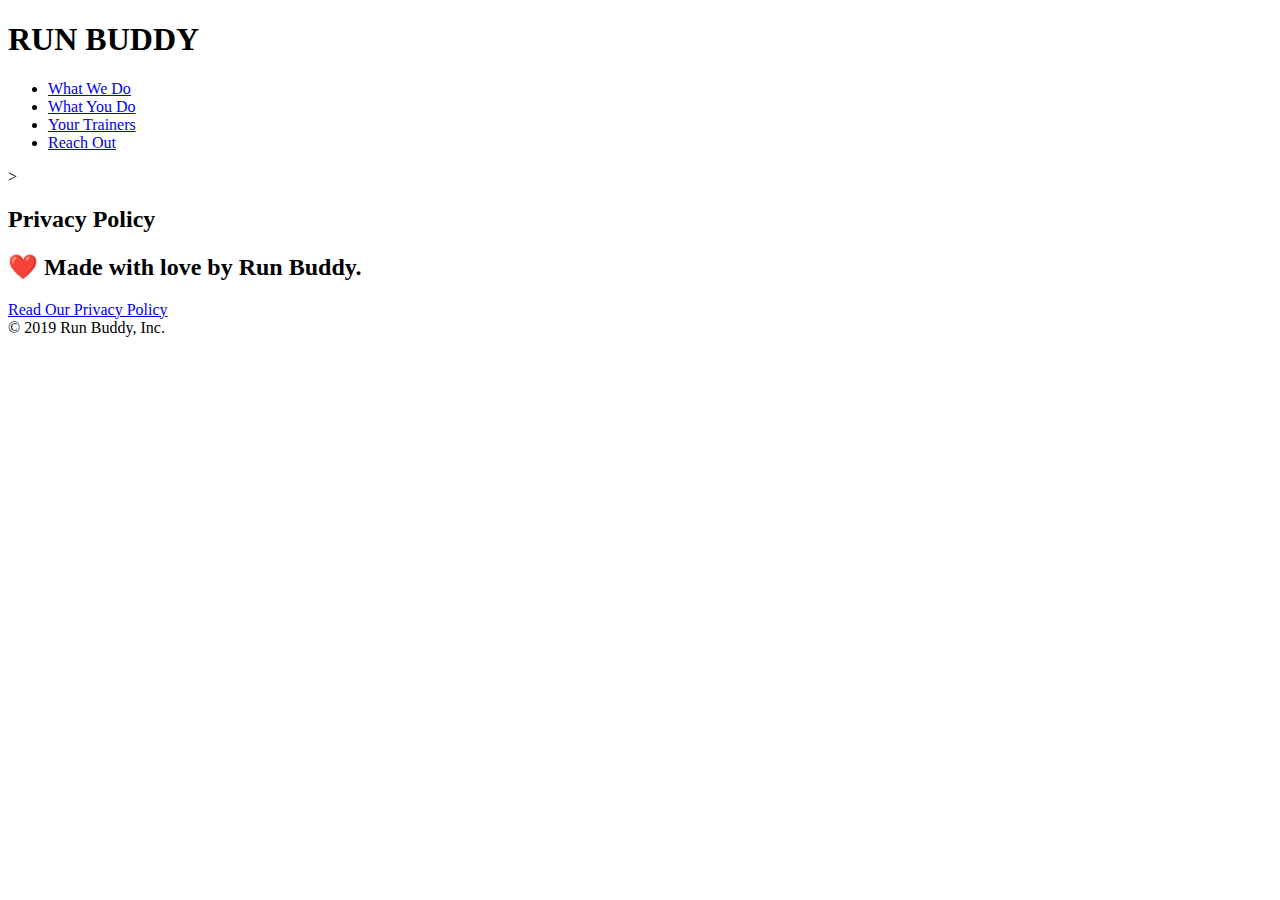
==== privacy-policy.html @ 604ee628 "Add privacy policy" ====
<!DOCTYPE html>
<html lang="en">
  <head>
    <meta charset="UTF-8" />
    <title>Privacy Policy - Run Buddy</title>
  </head>
  <body>
    <!-- header and nav -->
    <header>
        <h1>RUN BUDDY</h1>
        <nav><!-- Unordered list element -->
            <ul>
              <!-- List item element-->
              <li>
                <!-- Anchor element -->
                <a href="./index.html#what-we-do">What We Do</a>
              </li>
              <li>
                <a href="./index.html#what-you-do">What You Do</a>
              </li>
              <li>
                <a href="./index.html#your-trainers">Your Trainers</a>
              </li>
              <li>
                <a href="./index.html#reach-out">Reach Out</a>
              </li>
            </ul></nav>
    </header>
    <!-- main section with privacy policy content -->>
    <section class="hero">
        <h2 class="page-title">
            Privacy Policy
        </h2>
    </section>
    <!-- footer -->
    <footer>
        <h2>❤️ Made with love by Run Buddy.</h2>
        <div>
            <a href="#">Read Our Privacy Policy</a><br />
            &copy; 2019 Run Buddy, Inc.
          </div>
    </footer>
  </body>
</html>
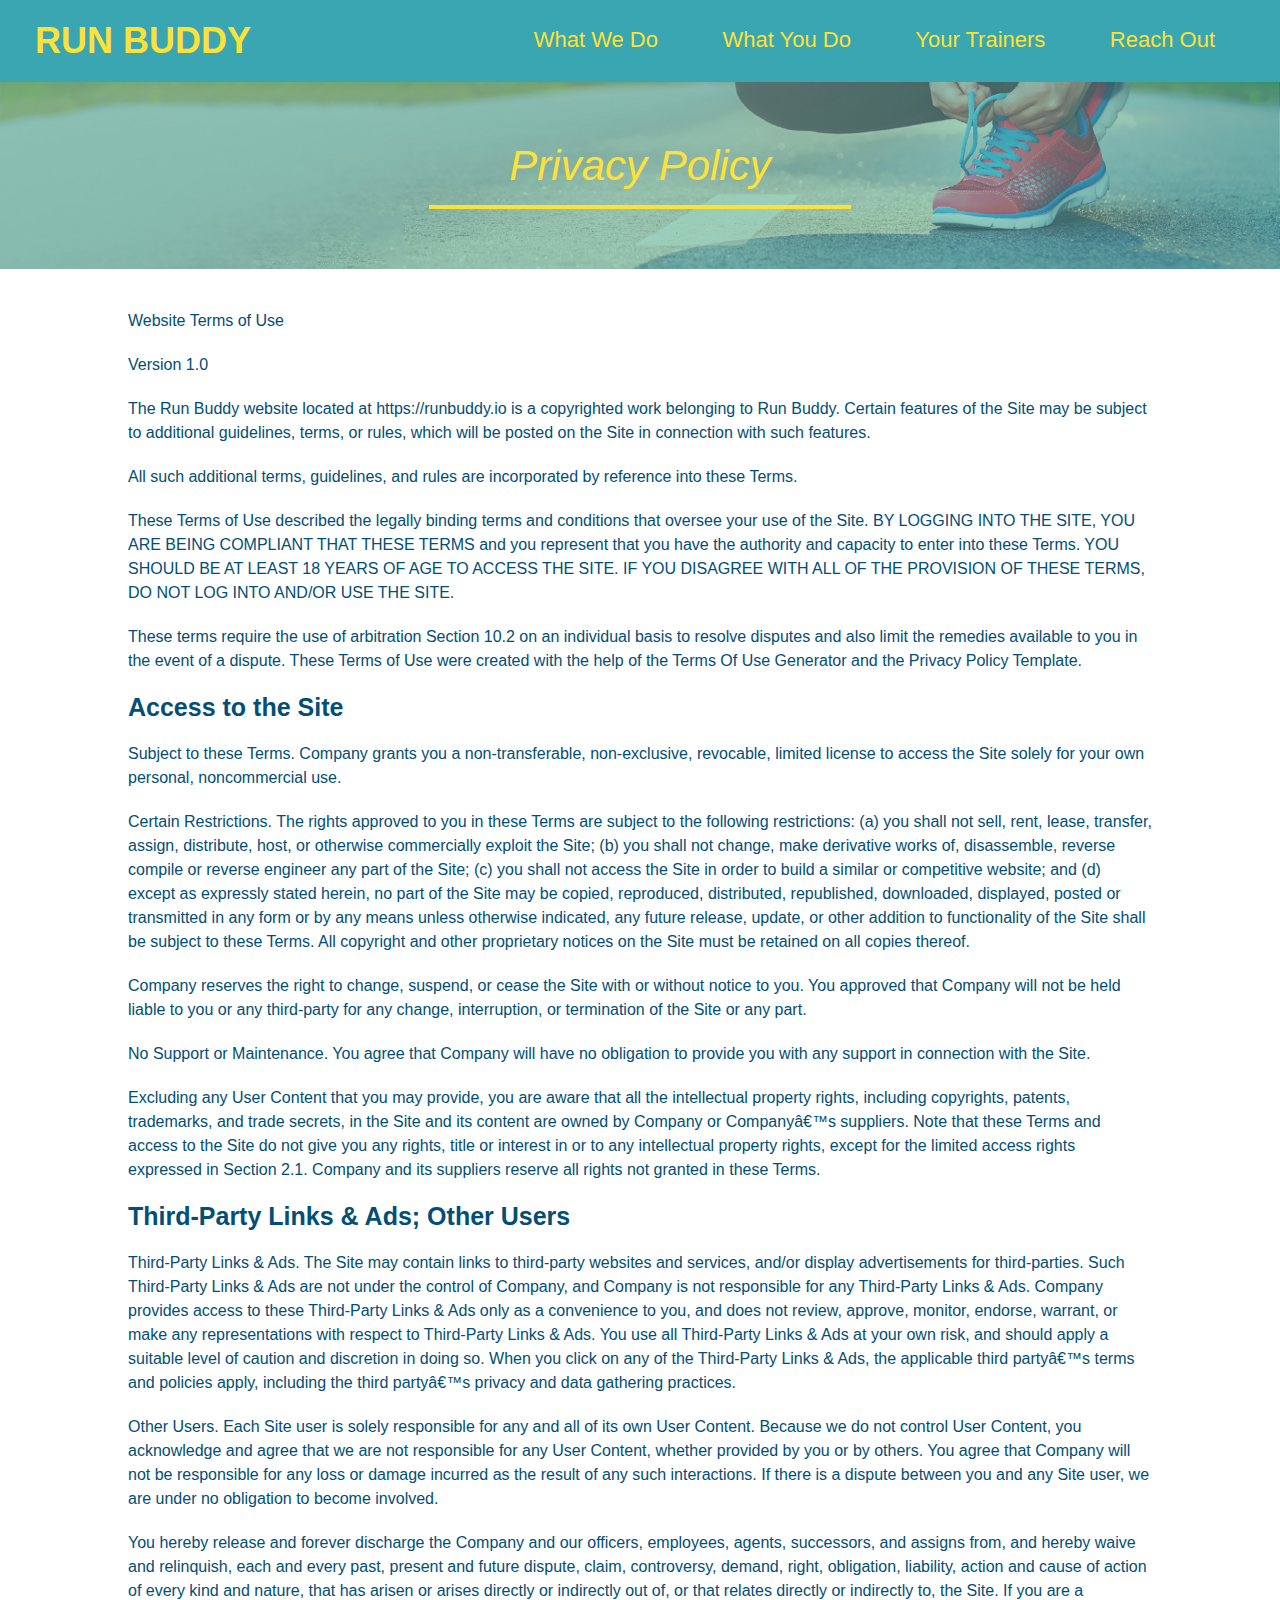
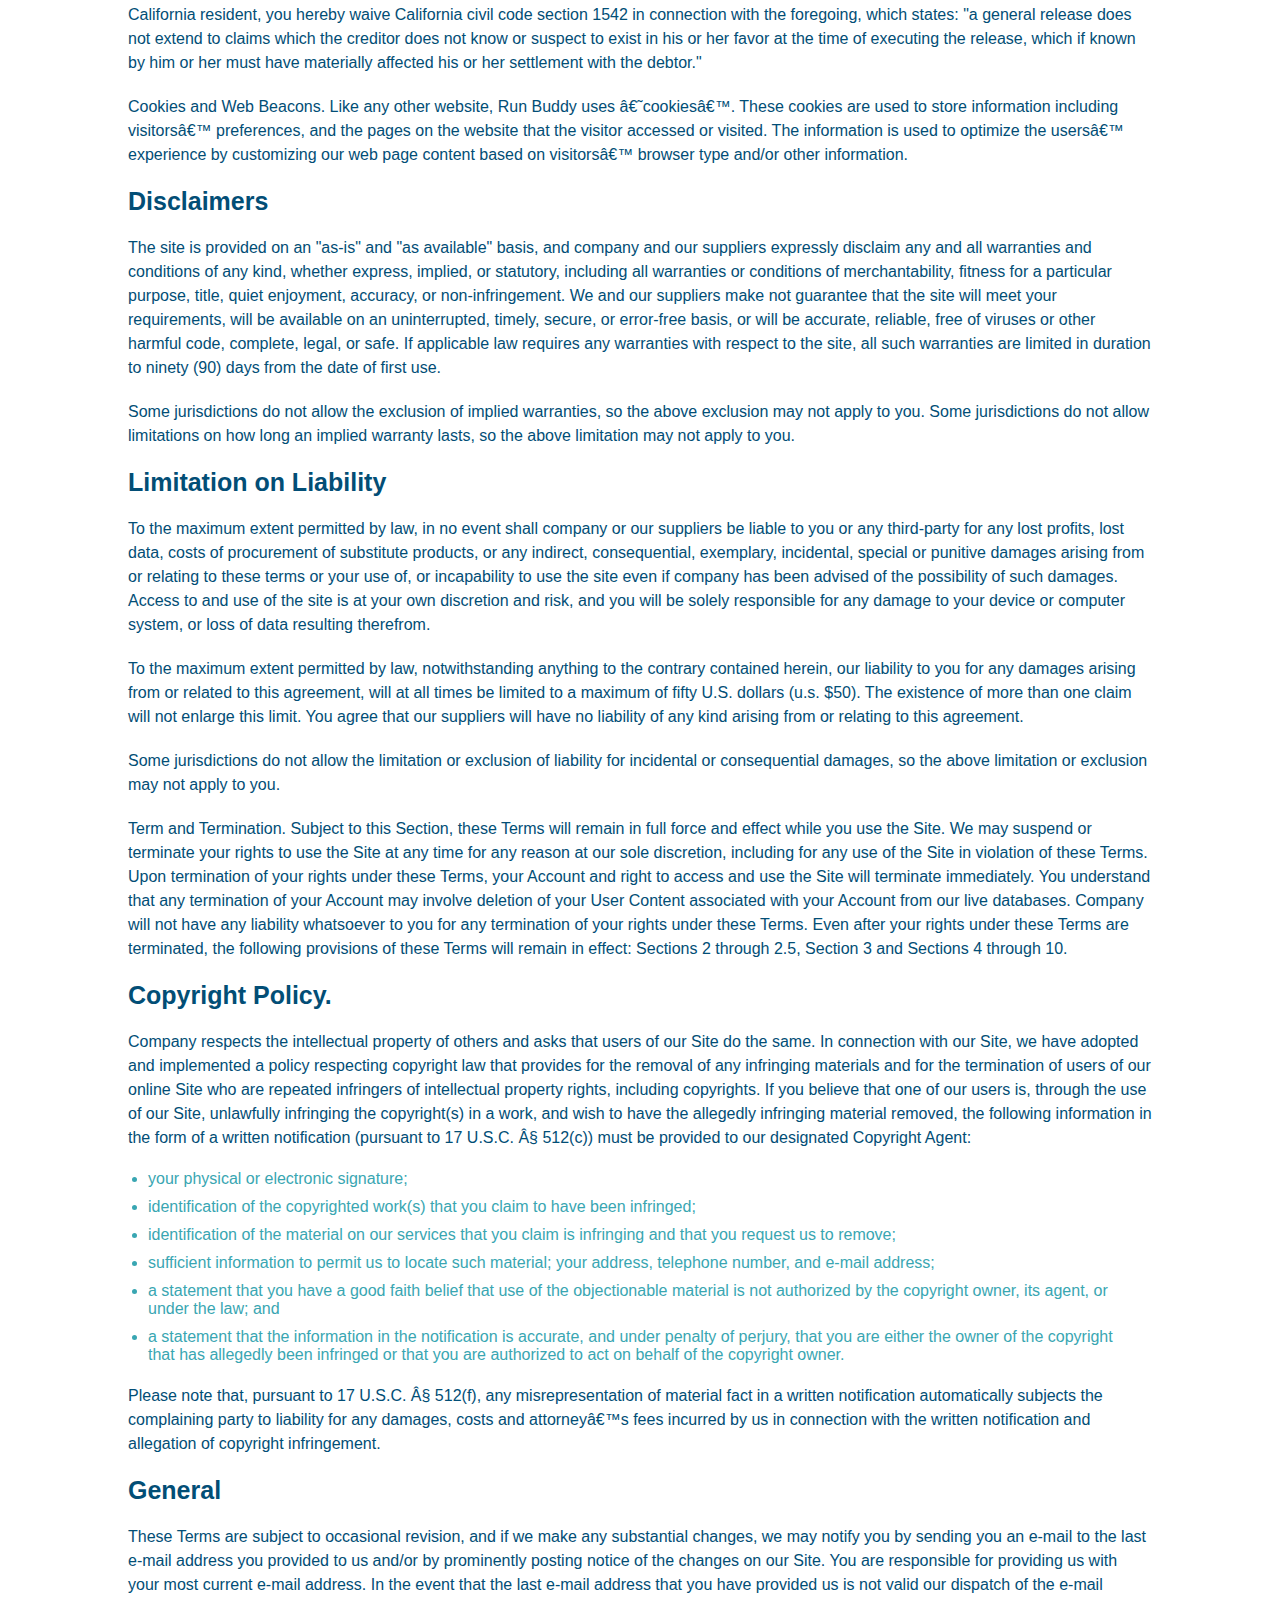
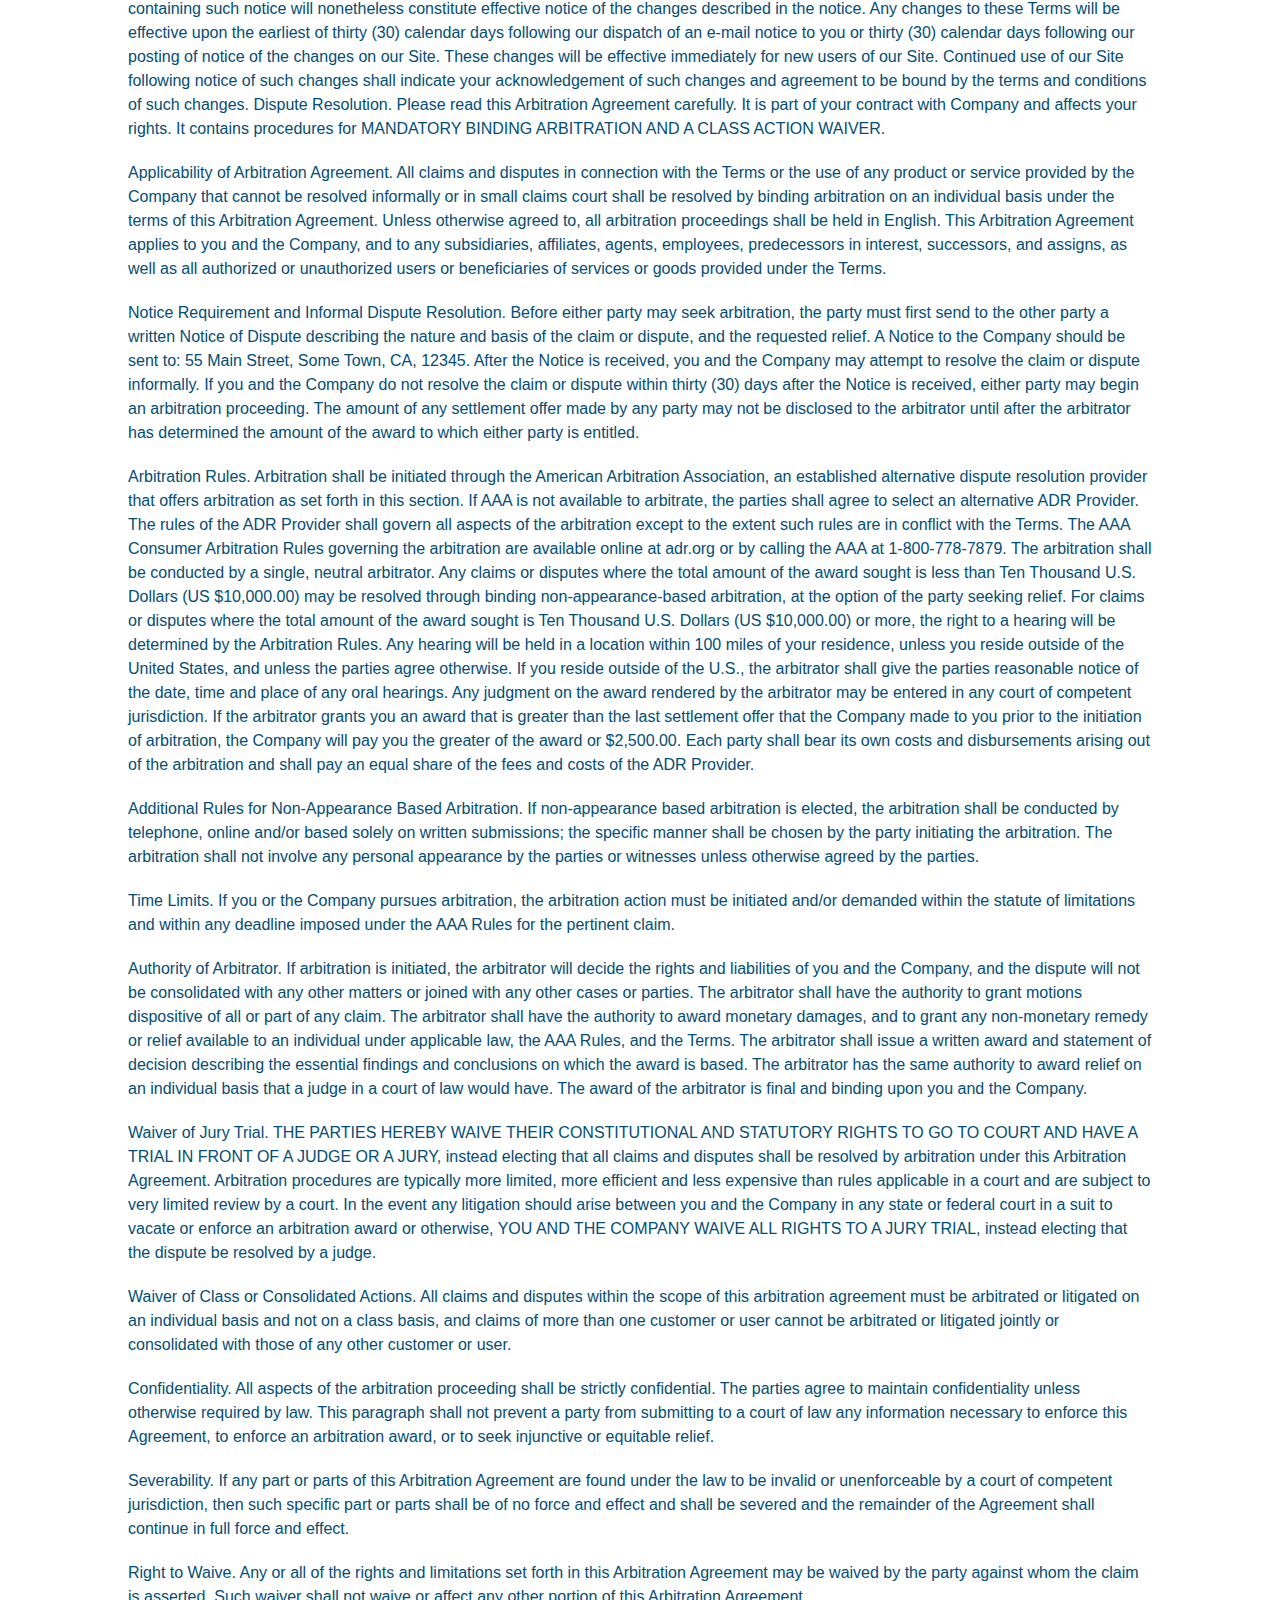
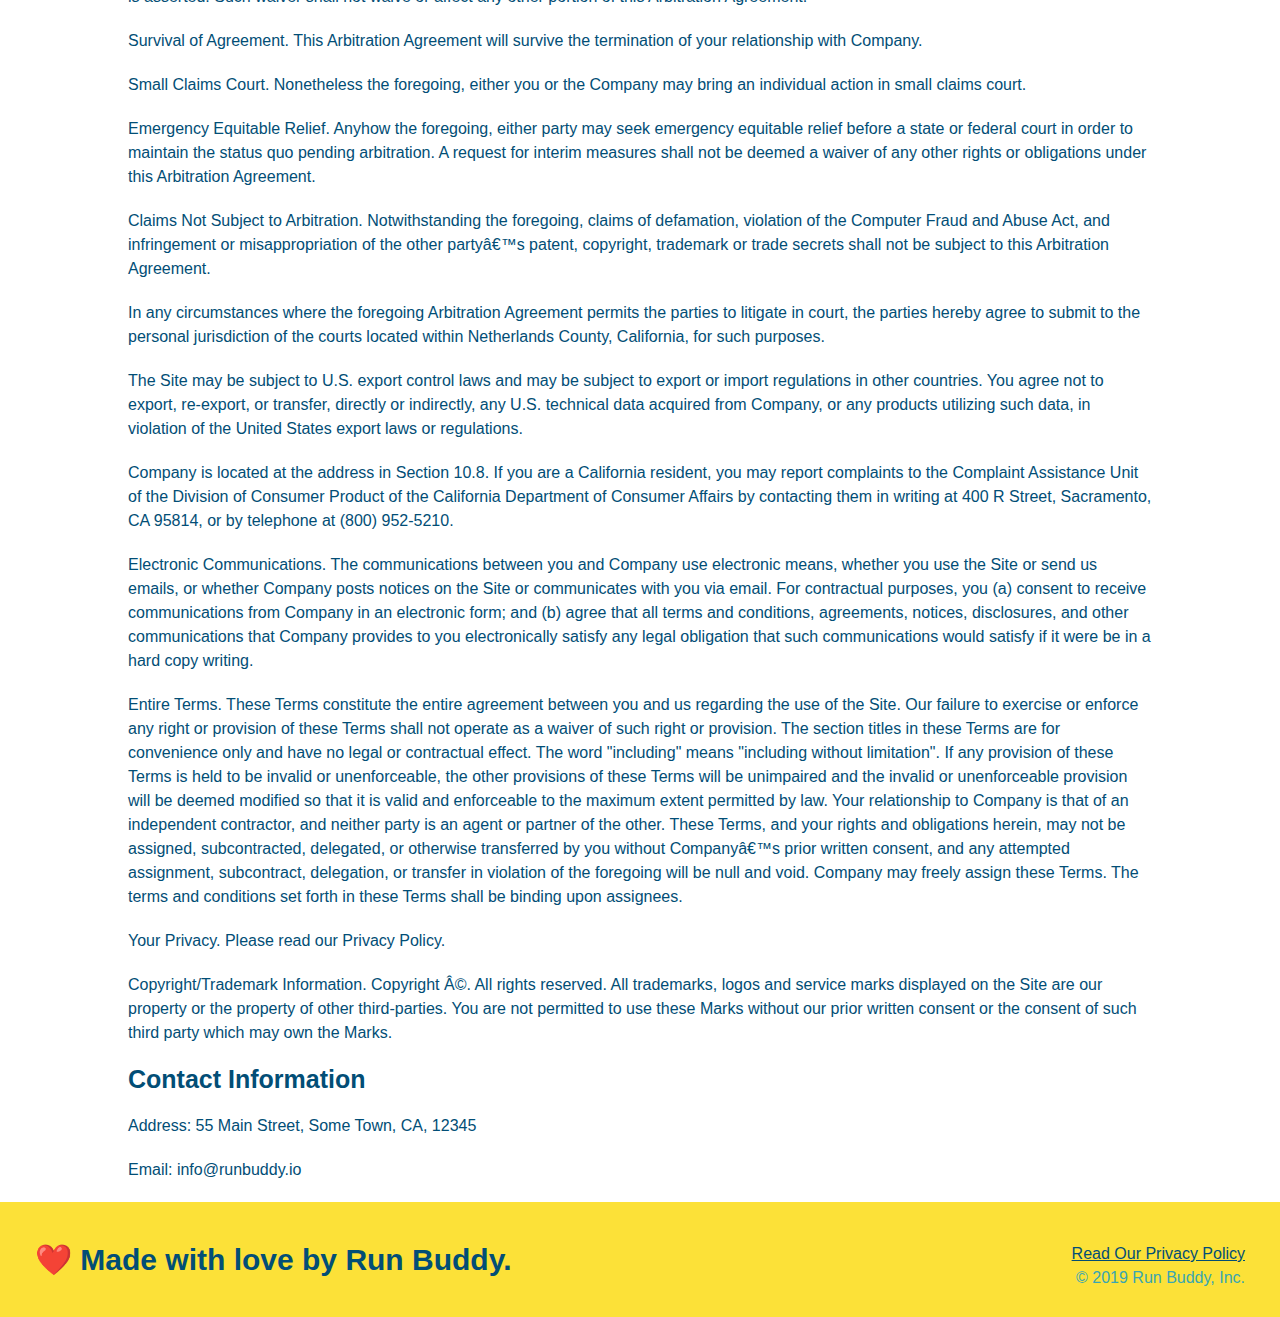
==== commit 2a7716e2: "add content to hero, replace image" ====
--- a/privacy-policy.html
+++ b/privacy-policy.html
@@ -1,44 +1,481 @@
 <!DOCTYPE html>
 <html lang="en">
-  <head>
-    <meta charset="UTF-8" />
-    <title>Privacy Policy - Run Buddy</title>
-  </head>
-  <body>
-    <!-- header and nav -->
-    <header>
-        <h1>RUN BUDDY</h1>
-        <nav><!-- Unordered list element -->
-            <ul>
-              <!-- List item element-->
-              <li>
-                <!-- Anchor element -->
-                <a href="./index.html#what-we-do">What We Do</a>
-              </li>
-              <li>
-                <a href="./index.html#what-you-do">What You Do</a>
-              </li>
-              <li>
-                <a href="./index.html#your-trainers">Your Trainers</a>
-              </li>
-              <li>
-                <a href="./index.html#reach-out">Reach Out</a>
-              </li>
-            </ul></nav>
-    </header>
-    <!-- main section with privacy policy content -->>
-    <section class="hero">
-        <h2 class="page-title">
-            Privacy Policy
-        </h2>
-    </section>
-    <!-- footer -->
-    <footer>
-        <h2>❤️ Made with love by Run Buddy.</h2>
-        <div>
-            <a href="#">Read Our Privacy Policy</a><br />
-            &copy; 2019 Run Buddy, Inc.
-          </div>
-    </footer>
-  </body>
+
+<head>
+  <meta charset="UTF-8" />
+  <title>Privacy Policy - Run Buddy</title>
+  <link rel="stylesheet" href="./assets/css/style.css" />
+  <link rel="stylesheet" href="./assets/css/secondary-styles.css" />
+
+</head>
+
+<body>
+  <header>
+    <h1>
+      <a href="/">
+        RUN BUDDY
+      </a>
+    </h1>
+    <nav>
+      <!-- Unordered list element -->
+      <ul>
+        <!-- List item element-->
+        <li>
+          <!-- Anchor element -->
+          <a href="./index.html#what-we-do">What We Do</a>
+        </li>
+        <li>
+          <a href="./index.html#what-you-do">What You Do</a>
+        </li>
+        <li>
+          <a href="./index.html#your-trainers">Your Trainers</a>
+        </li>
+        <li>
+          <a href="./index.html#reach-out">Reach Out</a>
+        </li>
+      </ul>
+    </nav>
+  </header>
+
+  <section class="hero">
+    <h2 class="page-title">
+      Privacy Policy
+    </h2>
+  </section>
+
+  <article class="secondary-content">
+
+    <p>
+      Website Terms of Use
+    </p>
+
+    <p>
+      Version 1.0
+    </p>
+
+    <p>
+      The Run Buddy website located at https://runbuddy.io is a copyrighted work belonging to Run Buddy. Certain
+      features of the Site may be subject to additional guidelines, terms, or rules, which will be posted on the Site
+      in connection with such features.
+    </p>
+
+    <p>
+      All such additional terms, guidelines, and rules are incorporated by reference into these Terms.
+    </p>
+
+    <p>
+      These Terms of Use described the legally binding terms and conditions that oversee your use of the Site. BY
+      LOGGING INTO THE SITE, YOU ARE BEING COMPLIANT THAT THESE TERMS and you represent that you have the authority
+      and capacity to enter into these Terms. YOU SHOULD BE AT LEAST 18 YEARS OF AGE TO ACCESS THE SITE. IF YOU
+      DISAGREE WITH ALL OF THE PROVISION OF THESE TERMS, DO NOT LOG INTO AND/OR USE THE SITE.
+    </p>
+
+    <p>
+      These terms require the use of arbitration Section 10.2 on an individual basis to resolve disputes and also
+      limit the remedies available to you in the event of a dispute. These Terms of Use were created with the help of
+      the Terms Of Use Generator and the Privacy Policy Template.
+    </p>
+
+    <h3>
+      Access to the Site
+    </h3>
+
+    <p>
+      Subject to these Terms. Company grants you a non-transferable, non-exclusive, revocable, limited license to
+      access the Site solely for your own personal, noncommercial use.
+    </p>
+
+    <p>
+      Certain Restrictions. The rights approved to you in these Terms are subject to the following restrictions: (a)
+      you shall not sell, rent, lease, transfer, assign, distribute, host, or otherwise commercially exploit the Site;
+      (b) you shall not change, make derivative works of, disassemble, reverse compile or reverse engineer any part of
+      the Site; (c) you shall not access the Site in order to build a similar or competitive website; and (d) except
+      as expressly stated herein, no part of the Site may be copied, reproduced, distributed, republished, downloaded,
+      displayed, posted or transmitted in any form or by any means unless otherwise indicated, any future release,
+      update, or other addition to functionality of the Site shall be subject to these Terms. All copyright and other
+      proprietary notices on the Site must be retained on all copies thereof.
+    </p>
+
+    <p>
+      Company reserves the right to change, suspend, or cease the Site with or without notice to you. You approved
+      that Company will not be held liable to you or any third-party for any change, interruption, or termination of
+      the Site or any part.
+    </p>
+
+    <p>
+      No Support or Maintenance. You agree that Company will have no obligation to provide you with any support in
+      connection with the Site.
+    </p>
+
+    <p>
+      Excluding any User Content that you may provide, you are aware that all the intellectual property rights,
+      including copyrights, patents, trademarks, and trade secrets, in the Site and its content are owned by Company
+      or Companyâ€™s suppliers. Note that these Terms and access to the Site do not give you any rights, title or
+      interest in or to any intellectual property rights, except for the limited access rights expressed in Section
+      2.1. Company and its suppliers reserve all rights not granted in these Terms.
+    </p>
+
+    <h3>
+      Third-Party Links & Ads; Other Users
+    </h3>
+
+    <p>
+      Third-Party Links & Ads. The Site may contain links to third-party websites and services, and/or display
+      advertisements for third-parties. Such Third-Party Links & Ads are not under the control of Company, and Company
+      is not responsible for any Third-Party Links & Ads. Company provides access to these Third-Party Links & Ads
+      only as a convenience to you, and does not review, approve, monitor, endorse, warrant, or make any
+      representations with respect to Third-Party Links & Ads. You use all Third-Party Links & Ads at your own risk,
+      and should apply a suitable level of caution and discretion in doing so. When you click on any of the
+      Third-Party Links & Ads, the applicable third partyâ€™s terms and policies apply, including the third partyâ€™s
+      privacy and data gathering practices.
+    </p>
+
+    <p>
+      Other Users. Each Site user is solely responsible for any and all of its own User Content. Because we do not
+      control User Content, you acknowledge and agree that we are not responsible for any User Content, whether
+      provided by you or by others. You agree that Company will not be responsible for any loss or damage incurred as
+      the result of any such interactions. If there is a dispute between you and any Site user, we are under no
+      obligation to become involved.
+    </p>
+
+    <p>
+      You hereby release and forever discharge the Company and our officers, employees, agents, successors, and
+      assigns from, and hereby waive and relinquish, each and every past, present and future dispute, claim,
+      controversy, demand, right, obligation, liability, action and cause of action of every kind and nature, that has
+      arisen or arises directly or indirectly out of, or that relates directly or indirectly to, the Site. If you are
+      a California resident, you hereby waive California civil code section 1542 in connection with the foregoing,
+      which states: "a general release does not extend to claims which the creditor does not know or suspect to exist
+      in his or her favor at the time of executing the release, which if known by him or her must have materially
+      affected his or her settlement with the debtor."
+    </p>
+
+    <p>
+      Cookies and Web Beacons. Like any other website, Run Buddy uses â€˜cookiesâ€™. These cookies are used to store
+      information including visitorsâ€™ preferences, and the pages on the website that the visitor accessed or visited.
+      The information is used to optimize the usersâ€™ experience by customizing our web page content based on
+      visitorsâ€™
+      browser type and/or other information.
+    </p>
+
+    <h3>
+      Disclaimers
+    </h3>
+
+    <p>
+      The site is provided on an "as-is" and "as available" basis, and company and our suppliers expressly disclaim
+      any and all warranties and conditions of any kind, whether express, implied, or statutory, including all
+      warranties or conditions of merchantability, fitness for a particular purpose, title, quiet enjoyment, accuracy,
+      or non-infringement. We and our suppliers make not guarantee that the site will meet your requirements, will be
+      available on an uninterrupted, timely, secure, or error-free basis, or will be accurate, reliable, free of
+      viruses or other harmful code, complete, legal, or safe. If applicable law requires any warranties with respect
+      to the site, all such warranties are limited in duration to ninety (90) days from the date of first use.
+    </p>
+
+    <p>
+      Some jurisdictions do not allow the exclusion of implied warranties, so the above exclusion may not apply to
+      you. Some jurisdictions do not allow limitations on how long an implied warranty lasts, so the above limitation
+      may not apply to you.
+    </p>
+
+    <h3>
+      Limitation on Liability
+    </h3>
+
+    <p>
+      To the maximum extent permitted by law, in no event shall company or our suppliers be liable to you or any
+      third-party for any lost profits, lost data, costs of procurement of substitute products, or any indirect,
+      consequential, exemplary, incidental, special or punitive damages arising from or relating to these terms or
+      your use of, or incapability to use the site even if company has been advised of the possibility of such
+      damages. Access to and use of the site is at your own discretion and risk, and you will be solely responsible
+      for any damage to your device or computer system, or loss of data resulting therefrom.
+    </p>
+
+    <p>
+      To the maximum extent permitted by law, notwithstanding anything to the contrary contained herein, our liability
+      to you for any damages arising from or related to this agreement, will at all times be limited to a maximum of
+      fifty U.S. dollars (u.s. $50). The existence of more than one claim will not enlarge this limit. You agree that
+      our suppliers will have no liability of any kind arising from or relating to this agreement.
+    </p>
+
+    <p>
+      Some jurisdictions do not allow the limitation or exclusion of liability for incidental or consequential
+      damages, so the above limitation or exclusion may not apply to you.
+    </p>
+
+    <p>
+      Term and Termination. Subject to this Section, these Terms will remain in full force and effect while you use
+      the Site. We may suspend or terminate your rights to use the Site at any time for any reason at our sole
+      discretion, including for any use of the Site in violation of these Terms. Upon termination of your rights under
+      these Terms, your Account and right to access and use the Site will terminate immediately. You understand that
+      any termination of your Account may involve deletion of your User Content associated with your Account from our
+      live databases. Company will not have any liability whatsoever to you for any termination of your rights under
+      these Terms. Even after your rights under these Terms are terminated, the following provisions of these Terms
+      will remain in effect: Sections 2 through 2.5, Section 3 and Sections 4 through 10.
+    </p>
+
+    <h3>
+      Copyright Policy.
+    </h3>
+
+    <p>
+      Company respects the intellectual property of others and asks that users of our Site do the same. In connection
+      with our Site, we have adopted and implemented a policy respecting copyright law that provides for the removal
+      of any infringing materials and for the termination of users of our online Site who are repeated infringers of
+      intellectual property rights, including copyrights. If you believe that one of our users is, through the use of
+      our Site, unlawfully infringing the copyright(s) in a work, and wish to have the allegedly infringing material
+      removed, the following information in the form of a written notification (pursuant to 17 U.S.C. Â§ 512(c)) must
+      be provided to our designated Copyright Agent:
+    </p>
+
+    <ul>
+      <li>
+        your physical or electronic signature;
+      </li>
+      <li>
+        identification of the copyrighted work(s) that you claim to have been infringed;
+      </li>
+      <li>
+        identification of the material on our services that you claim is infringing and that you request us to remove;
+      </li>
+      <li>
+        sufficient information to permit us to locate such material; your address, telephone number, and e-mail
+        address;
+      </li>
+      <li>
+        a statement that you have a good faith belief that use of the objectionable material is not authorized by the
+        copyright owner, its agent, or under the law; and
+      </li>
+      <li>
+        a statement that the information in the notification is accurate, and under penalty of perjury, that you are
+        either the owner of the copyright that has allegedly been infringed or that you are authorized to act on
+        behalf of the copyright owner.
+      </li>
+    </ul>
+
+    <p>
+      Please note that, pursuant to 17 U.S.C. Â§ 512(f), any misrepresentation of material fact in a written
+      notification automatically subjects the complaining party to liability for any damages, costs and attorneyâ€™s
+      fees incurred by us in connection with the written notification and allegation of copyright infringement.
+    </p>
+
+    <h3>
+      General
+    </h3>
+
+    <p>
+      These Terms are subject to occasional revision, and if we make any substantial changes, we may notify you by
+      sending you an e-mail to the last e-mail address you provided to us and/or by prominently posting notice of the
+      changes on our Site. You are responsible for providing us with your most current e-mail address. In the event
+      that the last e-mail address that you have provided us is not valid our dispatch of the e-mail containing such
+      notice will nonetheless constitute effective notice of the changes described in the notice. Any changes to these
+      Terms will be effective upon the earliest of thirty (30) calendar days following our dispatch of an e-mail
+      notice to you or thirty (30) calendar days following our posting of notice of the changes on our Site. These
+      changes will be effective immediately for new users of our Site. Continued use of our Site following notice of
+      such changes shall indicate your acknowledgement of such changes and agreement to be bound by the terms and
+      conditions of such changes. Dispute Resolution. Please read this Arbitration Agreement carefully. It is part of
+      your contract with Company and affects your rights. It contains procedures for MANDATORY BINDING ARBITRATION AND
+      A CLASS ACTION WAIVER.
+    </p>
+
+    <p>
+      Applicability of Arbitration Agreement. All claims and disputes in connection with the Terms or the use of any
+      product or service provided by the Company that cannot be resolved informally or in small claims court shall be
+      resolved by binding arbitration on an individual basis under the terms of this Arbitration Agreement. Unless
+      otherwise agreed to, all arbitration proceedings shall be held in English. This Arbitration Agreement applies to
+      you and the Company, and to any subsidiaries, affiliates, agents, employees, predecessors in interest,
+      successors, and assigns, as well as all authorized or unauthorized users or beneficiaries of services or goods
+      provided under the Terms.
+    </p>
+
+    <p>
+      Notice Requirement and Informal Dispute Resolution. Before either party may seek arbitration, the party must
+      first send to the other party a written Notice of Dispute describing the nature and basis of the claim or
+      dispute, and the requested relief. A Notice to the Company should be sent to: 55 Main Street, Some Town, CA,
+      12345. After the Notice is received, you and the Company may attempt to resolve the claim or dispute informally.
+      If you and the Company do not resolve the claim or dispute within thirty (30) days after the Notice is received,
+      either party may begin an arbitration proceeding. The amount of any settlement offer made by any party may not
+      be disclosed to the arbitrator until after the arbitrator has determined the amount of the award to which either
+      party is entitled.
+    </p>
+
+    <p>
+      Arbitration Rules. Arbitration shall be initiated through the American Arbitration Association, an established
+      alternative dispute resolution provider that offers arbitration as set forth in this section. If AAA is not
+      available to arbitrate, the parties shall agree to select an alternative ADR Provider. The rules of the ADR
+      Provider shall govern all aspects of the arbitration except to the extent such rules are in conflict with the
+      Terms. The AAA Consumer Arbitration Rules governing the arbitration are available online at adr.org or by
+      calling the AAA at 1-800-778-7879. The arbitration shall be conducted by a single, neutral arbitrator. Any
+      claims or disputes where the total amount of the award sought is less than Ten Thousand U.S. Dollars (US
+      $10,000.00) may be resolved through binding non-appearance-based arbitration, at the option of the party seeking
+      relief. For claims or disputes where the total amount of the award sought is Ten Thousand U.S. Dollars (US
+      $10,000.00) or more, the right to a hearing will be determined by the Arbitration Rules. Any hearing will be
+      held in a location within 100 miles of your residence, unless you reside outside of the United States, and
+      unless the parties agree otherwise. If you reside outside of the U.S., the arbitrator shall give the parties
+      reasonable notice of the date, time and place of any oral hearings. Any judgment on the award rendered by the
+      arbitrator may be entered in any court of competent jurisdiction. If the arbitrator grants you an award that is
+      greater than the last settlement offer that the Company made to you prior to the initiation of arbitration, the
+      Company will pay you the greater of the award or $2,500.00. Each party shall bear its own costs and
+      disbursements arising out of the arbitration and shall pay an equal share of the fees and costs of the ADR
+      Provider.
+    </p>
+
+    <p>
+      Additional Rules for Non-Appearance Based Arbitration. If non-appearance based arbitration is elected, the
+      arbitration shall be conducted by telephone, online and/or based solely on written submissions; the specific
+      manner shall be chosen by the party initiating the arbitration. The arbitration shall not involve any personal
+      appearance by the parties or witnesses unless otherwise agreed by the parties.
+    </p>
+
+    <p>
+      Time Limits. If you or the Company pursues arbitration, the arbitration action must be initiated and/or demanded
+      within the statute of limitations and within any deadline imposed under the AAA Rules for the pertinent claim.
+    </p>
+
+    <p>
+      Authority of Arbitrator. If arbitration is initiated, the arbitrator will decide the rights and liabilities of
+      you and the Company, and the dispute will not be consolidated with any other matters or joined with any other
+      cases or parties. The arbitrator shall have the authority to grant motions dispositive of all or part of any
+      claim. The arbitrator shall have the authority to award monetary damages, and to grant any non-monetary remedy
+      or relief available to an individual under applicable law, the AAA Rules, and the Terms. The arbitrator shall
+      issue a written award and statement of decision describing the essential findings and conclusions on which the
+      award is based. The arbitrator has the same authority to award relief on an individual basis that a judge in a
+      court of law would have. The award of the arbitrator is final and binding upon you and the Company.
+    </p>
+
+    <p>
+      Waiver of Jury Trial. THE PARTIES HEREBY WAIVE THEIR CONSTITUTIONAL AND STATUTORY RIGHTS TO GO TO COURT AND HAVE
+      A TRIAL IN FRONT OF A JUDGE OR A JURY, instead electing that all claims and disputes shall be resolved by
+      arbitration under this Arbitration Agreement. Arbitration procedures are typically more limited, more efficient
+      and less expensive than rules applicable in a court and are subject to very limited review by a court. In the
+      event any litigation should arise between you and the Company in any state or federal court in a suit to vacate
+      or enforce an arbitration award or otherwise, YOU AND THE COMPANY WAIVE ALL RIGHTS TO A JURY TRIAL, instead
+      electing that the dispute be resolved by a judge.
+    </p>
+
+    <p>
+      Waiver of Class or Consolidated Actions. All claims and disputes within the scope of this arbitration agreement
+      must be arbitrated or litigated on an individual basis and not on a class basis, and claims of more than one
+      customer or user cannot be arbitrated or litigated jointly or consolidated with those of any other customer or
+      user.
+    </p>
+
+    <p>
+      Confidentiality. All aspects of the arbitration proceeding shall be strictly confidential. The parties agree to
+      maintain confidentiality unless otherwise required by law. This paragraph shall not prevent a party from
+      submitting to a court of law any information necessary to enforce this Agreement, to enforce an arbitration
+      award, or to seek injunctive or equitable relief.
+    </p>
+
+    <p>
+      Severability. If any part or parts of this Arbitration Agreement are found under the law to be invalid or
+      unenforceable by a court of competent jurisdiction, then such specific part or parts shall be of no force and
+      effect and shall be severed and the remainder of the Agreement shall continue in full force and effect.
+    </p>
+
+    <p>
+      Right to Waive. Any or all of the rights and limitations set forth in this Arbitration Agreement may be waived
+      by the party against whom the claim is asserted. Such waiver shall not waive or affect any other portion of this
+      Arbitration Agreement.
+    </p>
+
+    <p>
+      Survival of Agreement. This Arbitration Agreement will survive the termination of your relationship with
+      Company.
+    </p>
+
+    <p>
+      Small Claims Court. Nonetheless the foregoing, either you or the Company may bring an individual action in small
+      claims court.
+    </p>
+
+    <p>
+      Emergency Equitable Relief. Anyhow the foregoing, either party may seek emergency equitable relief before a
+      state or federal court in order to maintain the status quo pending arbitration. A request for interim measures
+      shall not be deemed a waiver of any other rights or obligations under this Arbitration Agreement.
+    </p>
+
+    <p>
+      Claims Not Subject to Arbitration. Notwithstanding the foregoing, claims of defamation, violation of the
+      Computer Fraud and Abuse Act, and infringement or misappropriation of the other partyâ€™s patent, copyright,
+      trademark or trade secrets shall not be subject to this Arbitration Agreement.
+    </p>
+
+    <p>
+      In any circumstances where the foregoing Arbitration Agreement permits the parties to litigate in court, the
+      parties hereby agree to submit to the personal jurisdiction of the courts located within Netherlands County,
+      California, for such purposes.
+    </p>
+
+    <p>
+      The Site may be subject to U.S. export control laws and may be subject to export or import regulations in other
+      countries. You agree not to export, re-export, or transfer, directly or indirectly, any U.S. technical data
+      acquired from Company, or any products utilizing such data, in violation of the United States export laws or
+      regulations.
+    </p>
+
+    <p>
+      Company is located at the address in Section 10.8. If you are a California resident, you may report complaints
+      to the Complaint Assistance Unit of the Division of Consumer Product of the California Department of Consumer
+      Affairs by contacting them in writing at 400 R Street, Sacramento, CA 95814, or by telephone at (800) 952-5210.
+    </p>
+
+    <p>
+      Electronic Communications. The communications between you and Company use electronic means, whether you use the
+      Site or send us emails, or whether Company posts notices on the Site or communicates with you via email. For
+      contractual purposes, you (a) consent to receive communications from Company in an electronic form; and (b)
+      agree that all terms and conditions, agreements, notices, disclosures, and other communications that Company
+      provides to you electronically satisfy any legal obligation that such communications would satisfy if it were be
+      in a hard copy writing.
+    </p>
+
+    <p>
+      Entire Terms. These Terms constitute the entire agreement between you and us regarding the use of the Site. Our
+      failure to exercise or enforce any right or provision of these Terms shall not operate as a waiver of such right
+      or provision. The section titles in these Terms are for convenience only and have no legal or contractual
+      effect. The word "including" means "including without limitation". If any provision of these Terms is held to be
+      invalid or unenforceable, the other provisions of these Terms will be unimpaired and the invalid or
+      unenforceable provision will be deemed modified so that it is valid and enforceable to the maximum extent
+      permitted by law. Your relationship to Company is that of an independent contractor, and neither party is an
+      agent or partner of the other. These Terms, and your rights and obligations herein, may not be assigned,
+      subcontracted, delegated, or otherwise transferred by you without Companyâ€™s prior written consent, and any
+      attempted assignment, subcontract, delegation, or transfer in violation of the foregoing will be null and void.
+      Company may freely assign these Terms. The terms and conditions set forth in these Terms shall be binding upon
+      assignees.
+    </p>
+
+    <p>
+      Your Privacy. Please read our Privacy Policy.
+    </p>
+
+    <p>
+      Copyright/Trademark Information. Copyright Â©. All rights reserved. All trademarks, logos and service marks
+      displayed on the Site are our property or the property of other third-parties. You are not permitted to use
+      these Marks without our prior written consent or the consent of such third party which may own the Marks.
+    </p>
+
+    <h3>
+      Contact Information
+    </h3>
+
+    <p>
+      Address: 55 Main Street, Some Town, CA, 12345
+    </p>
+
+    <p>
+      Email: info@runbuddy.io
+    </p>
+
+  </article>
+
+
+  <!-- footer -->
+  <footer>
+    <h2>❤️ Made with love by Run Buddy.</h2>
+    <div>
+      <a href="#">Read Our Privacy Policy</a><br />
+      &copy; 2019 Run Buddy, Inc.
+    </div>
+  </footer>
+</body>
+
 </html>--- a/assets/css/style.css
+++ b/assets/css/style.css
@@ -0,0 +1,270 @@
+* {
+  margin: 0;
+  padding: 0;
+  box-sizing: border-box;
+}
+
+body {
+  /* more on this crazy alphanumerical value in a minute! */
+  color: #39a6b2;
+  font-family: Helvetica, Arial, sans-serif;
+}
+
+/* apply styles to <header> */
+header {
+  padding: 20px 35px;
+  background-color: #39a6b2;
+}
+
+header h1 {
+  font-weight: bold;
+  font-size: 36px;
+  color: #fce138;
+  margin: 0;
+  display: inline;
+}
+header a {
+  text-decoration: none;
+  color: #fce138;
+}
+
+header nav {
+  float: right;
+  margin: 7px 0;
+}
+
+header nav ul li {
+  display: inline;
+}
+
+header nav ul li a {
+  margin: 0 30px;
+  font-weight: lighter;
+  font-size: 22px;
+}
+
+footer {
+  background: #fce138;
+  width: 100%;
+  padding: 40px 35px;
+}
+
+footer h2 {
+  display: inline;
+  color: #024e76;
+  font-size: 30px;
+  margin: 0;
+}
+
+footer div {
+  float: right;
+  line-height: 1.5;
+  text-align: right;
+}
+
+footer a {
+  color: #024e76;
+}
+
+section {
+  padding: 60px;
+}
+
+/* Hero Style Start */
+.hero {
+  background-image: url('../images/hero-bg.jpg');
+  height: 600px;
+  background-size: cover;
+  background-position: center;
+  position: relative;
+}
+/* Hero Style End */
+
+.hero-form {
+  border: 3px solid #024e76;
+  background-color: #fce138;
+  padding: 20px;
+  width: 500px;
+  color: #024e76;
+  position: absolute;
+  bottom: 120px;
+  right: 140px;
+}
+
+.hero-form h3 {
+  font-size: 24px;
+  margin: 0;
+}
+.hero-form p {
+  margin: 5px 0 15px 0;
+}
+
+.form-input {
+  border: 1px solid #024e76;
+  display: block;
+  padding: 7px 15px;
+  font-size: 16px;
+  color: #024e76;
+  width: 100%;
+  margin-bottom: 15px;
+}
+
+.hero-form label {
+  margin: 0 5px;
+}
+
+.hero-form button {
+  color: #fce138;
+  background-color: #024e76;
+  border: none;
+  padding: 10px 20px;
+  font-size: 16px;
+}
+
+.intro {
+  text-align: center;
+}
+
+.intro p {
+  line-height: 1.7;
+  color: #39a6b2;
+  width: 80%;
+  font-size: 20px;
+  margin: 0 auto;
+}
+
+.steps {
+  text-align: center;
+  background: #fce138;
+}
+
+.steps div {
+  margin-bottom: 80px;
+}
+
+.steps img {
+  width: 15%;
+  margin: 10px 0;
+}
+
+.steps h3 {
+  color: #024e76;
+  font-size: 46px;
+  margin-top: 10px;
+}
+
+.steps p {
+  color: #39a6b2;
+  font-size: 23px;
+}
+
+.steps span {
+  font-size: 38px;
+}
+
+.section-title {
+  font-size: 55px;
+  color: #024e76;
+  margin-bottom: 35px;
+  padding: 0 100px 20px 100px;
+  display: inline-block;
+  border-bottom: 3px solid;
+}
+
+.primary-border {
+  border-color: #fce138;
+}
+
+.secondary-border {
+  border-color: #39a6b2;
+}
+
+.trainers {
+  text-align: center;
+}
+
+.trainer {
+  width: 900px;
+  margin: 0 auto 30px auto;
+  background: #024e76;
+  color: #fce138;
+  overflow: auto;
+}
+
+.trainer img {
+  width: 35%;
+  float: left;
+}
+
+.trainer-bio {
+  padding: 35px;
+  float: left;
+  width: 65%;
+}
+
+.trainer-bio h3 {
+  font-size: 32px;
+  margin-bottom: 8px;
+}
+
+.trainer-bio h4 {
+  font-weight: lighter;
+  font-size: 26px;
+  margin-bottom: 25px;
+}
+
+.trainer-bio p {
+  font-size: 17px;
+  line-height: 1.3;
+}
+
+.text-left {
+  text-align: left;
+}
+
+.text-right {
+  text-align: right;
+}
+
+/* REACH OUT STYLES START */
+.contact {
+  text-align: center;
+  background: #024e76;
+}
+
+.contact h2 {
+  color: #fce138;
+}
+
+.contact-info iframe {
+  width: 400px;
+  height: 400px;
+}
+
+.contact-info div {
+  width: 410px;
+  display: inline-block;
+  vertical-align: top;
+  text-align: left;
+  margin: 30px 0 0 60px;
+  color: white;
+}
+
+.contact-info h3 {
+  color: #fce138;
+  font-size: 32px;
+}
+
+.contact-info p,
+.contact-info address {
+  margin: 20px 0;
+  line-height: 1.5;
+  font-size: 20px;
+  font-style: normal;
+}
+
+.contact-info a {
+  color: #fce138;
+}
+
+/* REACH OUT STYLES END */
--- a/assets/css/secondary-styles.css
+++ b/assets/css/secondary-styles.css
@@ -0,0 +1,42 @@
+.hero {
+  background-position: bottom;
+  height: auto;
+  text-align: center;
+  margin-bottom: 40px;
+}
+
+.page-title {
+  color: #fce138;
+  display: inline-block;
+  border-bottom: 4px solid #fce138;
+  padding: 0 80px 15px 80px;
+  font-weight: normal;
+  font-size: 42px;
+  font-style: italic;
+}
+
+.secondary-content {
+  width: 80%;
+  margin: 0 auto;
+  color: #024e76;
+}
+
+.secondary-content h3 {
+  font-size: 25px;
+  margin: 20px 0;
+}
+
+.secondary-content p {
+  font-size: 16px;
+  line-height: 1.5;
+  margin: 20px 0;
+}
+
+.secondary-content ul {
+  margin: 15px 20px;
+}
+
+.secondary-content li {
+  color: #39a6b2;
+  margin: 10px 0;
+}
